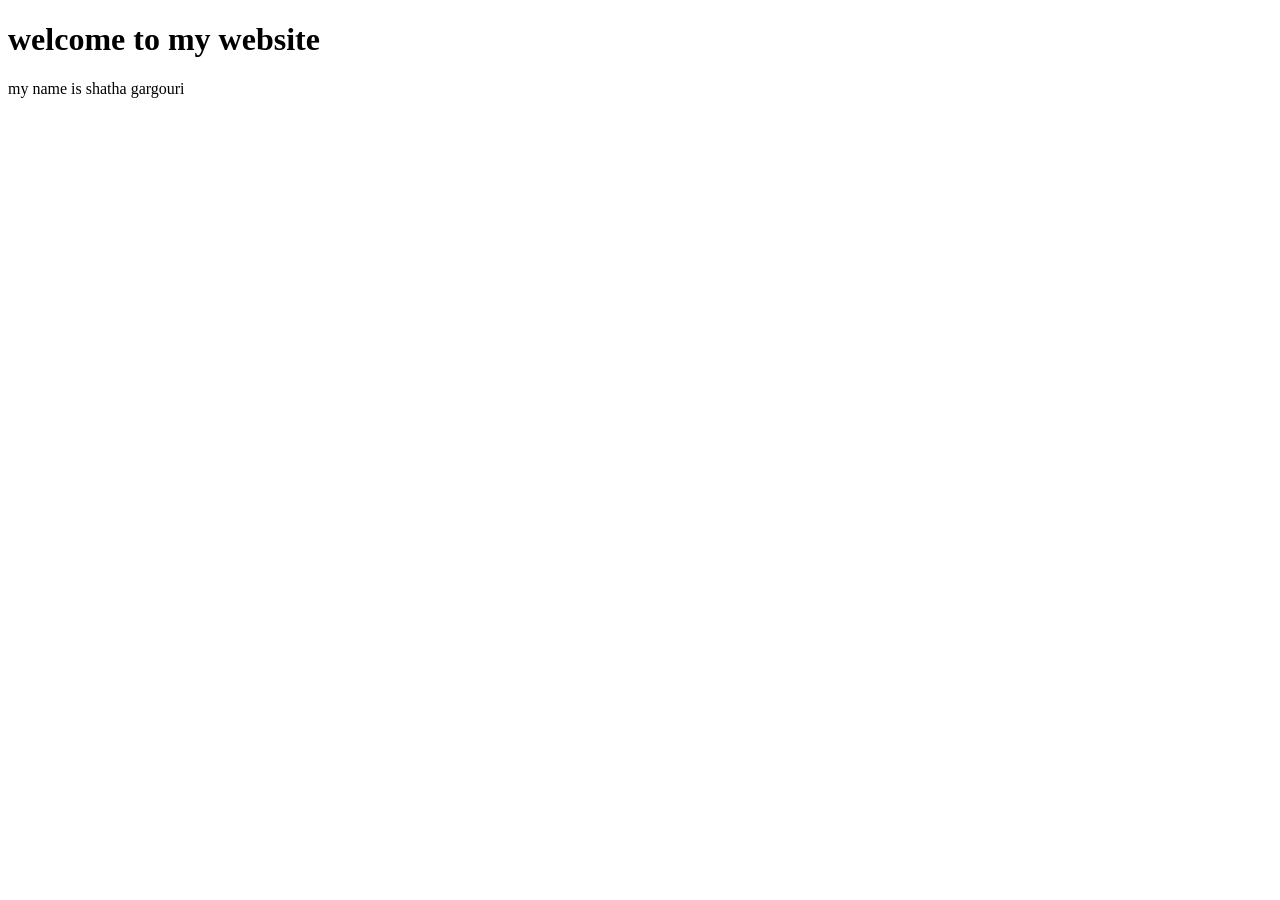
==== index.html @ 28a818b6 "web3" ====
<!DOCTYPE html>
<html>
    <head>
        <link rel="stylesheet" href="styles.css">
    </head>

    <body>

        <h1>welcome to my website</h1>
        <p>my name is shatha gargouri</p>
        
    </body>


</html>
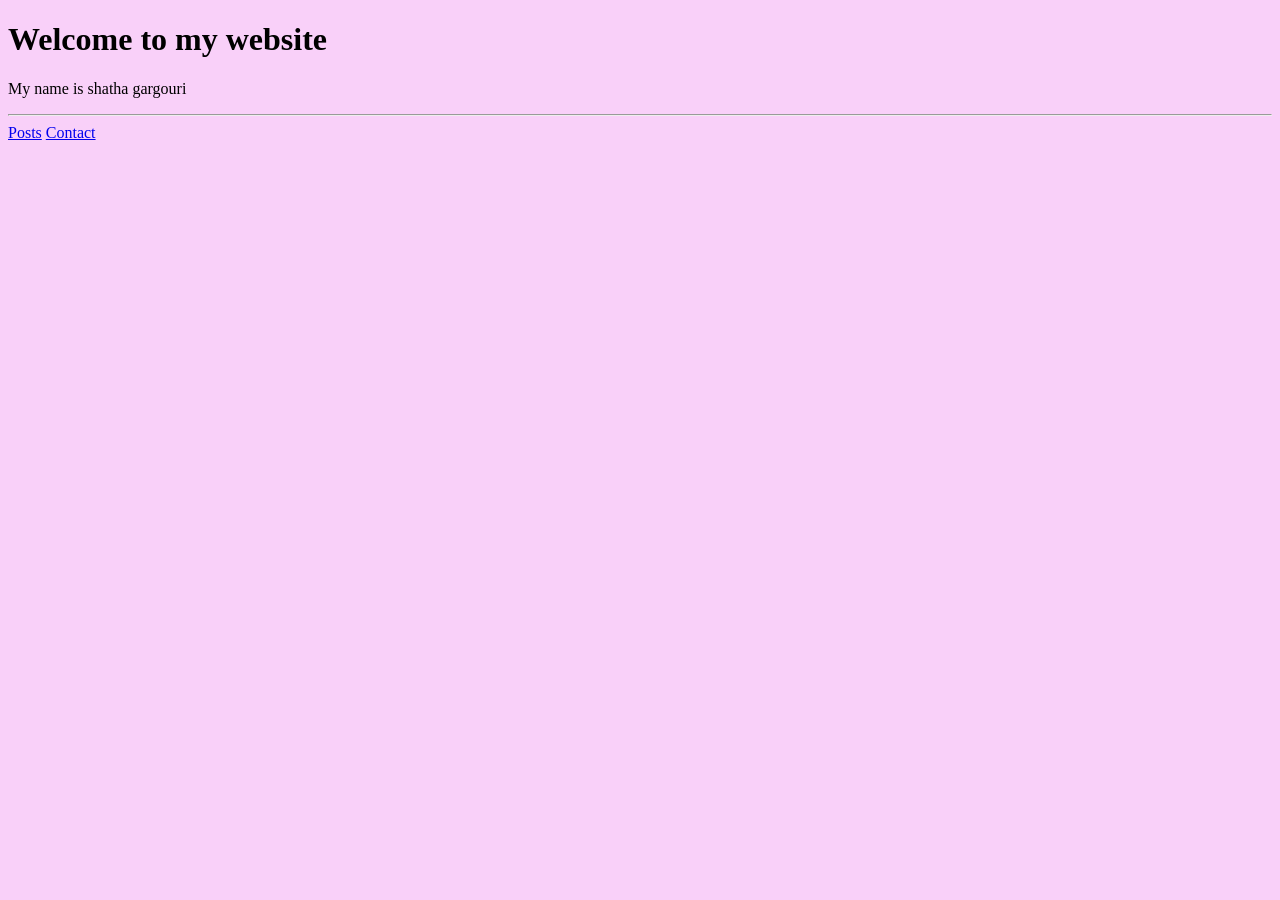
==== commit 54d10606: "hpc" ====
--- a/index.html
+++ b/index.html
@@ -1,15 +1,20 @@
 <!DOCTYPE html>
 <html>
-    <head>
-        <link rel="stylesheet" href="styles.css">
-    </head>
+<head>
+    <title>Home</title>
+    <link rel="stylesheet" href="css/styles home.css">
 
-    <body>
-
-        <h1>welcome to my website</h1>
-        <p>my name is shatha gargouri</p>
-        
-    </body>
+   
+</head>
+<body>
+    <h1>Welcome to my website</h1>
+    <p>My name is shatha gargouri</p>
+    <hr>
+</body>
 
 
+    <nav>
+    <a href="posts.html">Posts</a>
+    <a href="contact.html">Contact</a>
+    </nav>
 </html>
--- a/css/styles home.css
+++ b/css/styles home.css
@@ -0,0 +1,11 @@
+body {
+    background-color:rgb(249, 208, 249);
+}
+
+h1 {
+    color: black;
+}
+
+p {
+    color:black;
+}
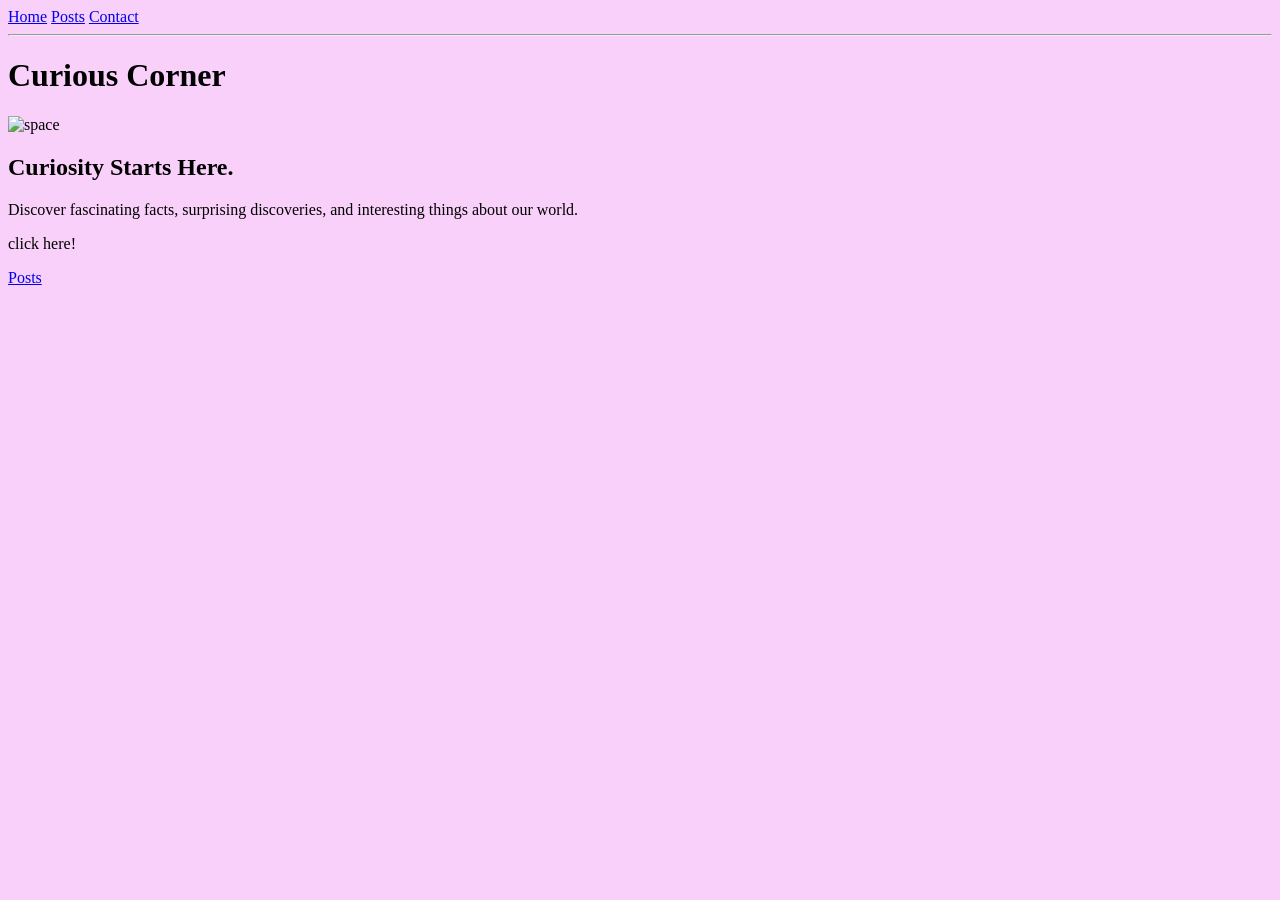
==== commit 4618ba2d: "15" ====
--- a/index.html
+++ b/index.html
@@ -1,20 +1,26 @@
 <!DOCTYPE html>
 <html>
 <head>
+
     <title>Home</title>
     <link rel="stylesheet" href="css/styles home.css">
-
-   
+ <nav>
+    <a href="index.html">Home</a>
+     <a href="posts.html">Posts</a>
+    <a href="contact.html">Contact</a>
+    </nav>
+    <hr>
 </head>
 <body>
-    <h1>Welcome to my website</h1>
-    <p>My name is shatha gargouri</p>
-    <hr>
+    <h1>Curious Corner</h1>    
+    <img src="c:\Users\Ag\OneDrive\Desktop\R.jpe" alt="space" width="500" height="300">
+    <h2>Curiosity Starts Here.</h2>
+    <p>Discover fascinating facts, surprising discoveries, and interesting things about our world.</p>
+
+    <p>click here!</p>
 </body>
-
-
-    <nav>
-    <a href="posts.html">Posts</a>
-    <a href="contact.html">Contact</a>
-    </nav>
+ 
+<nav>
+   <a href="posts.html">Posts</a>
+</nav>
 </html>
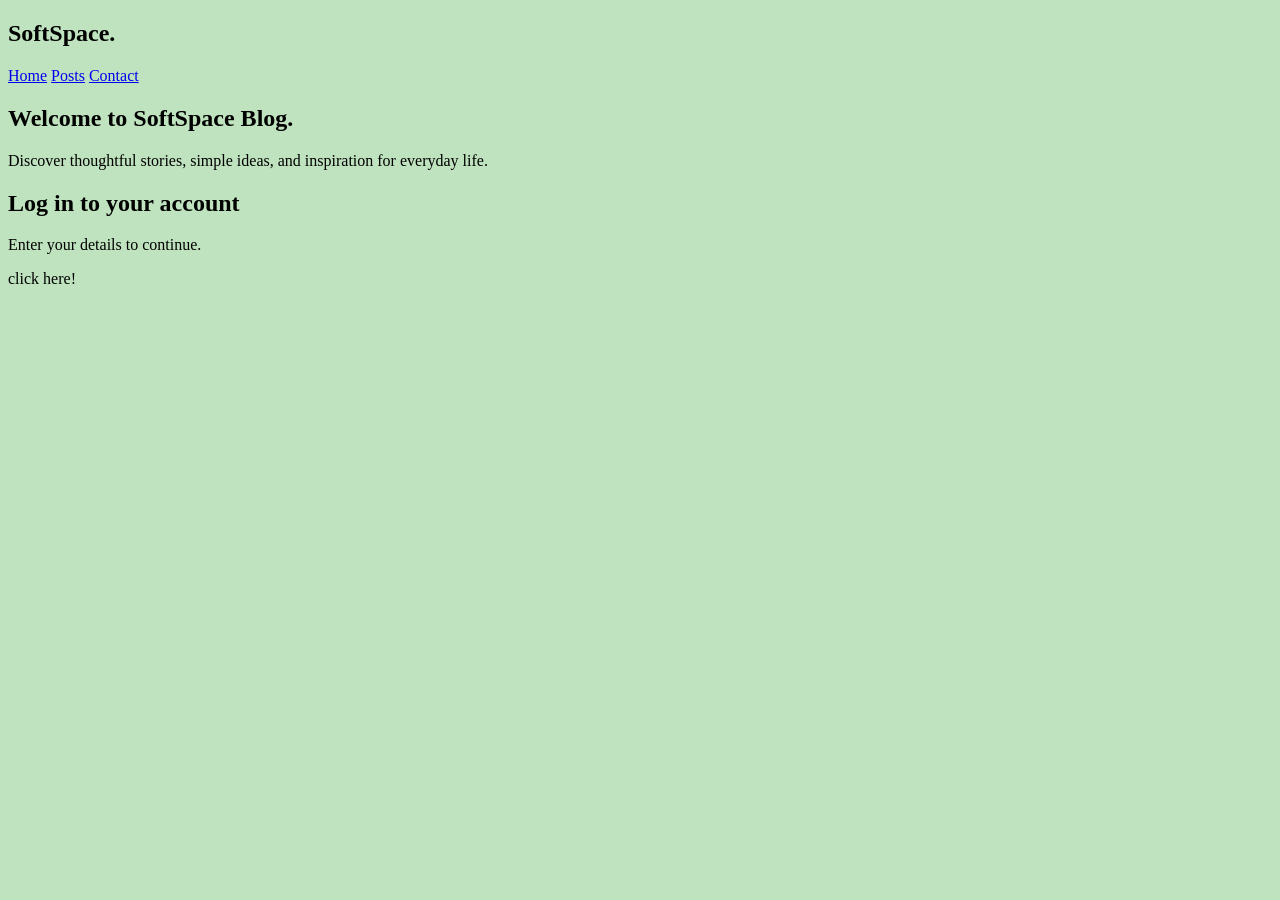
==== commit c7274c5f: "33" ====
--- a/index.html
+++ b/index.html
@@ -1,26 +1,31 @@
 <!DOCTYPE html>
 <html>
 <head>
+  <title>Home | SoftSpace Blog</title>
 
-    <title>Home</title>
     <link rel="stylesheet" href="css/styles home.css">
- <nav>
-    <a href="index.html">Home</a>
-     <a href="posts.html">Posts</a>
-    <a href="contact.html">Contact</a>
-    </nav>
-    <hr>
+
 </head>
 <body>
-    <h1>Curious Corner</h1>    
-    <img src="c:\Users\Ag\OneDrive\Desktop\R.jpe" alt="space" width="500" height="300">
-    <h2>Curiosity Starts Here.</h2>
-    <p>Discover fascinating facts, surprising discoveries, and interesting things about our world.</p>
-
+<header> 
+    <h2>SoftSpace.</h2>
+     <nav> 
+        <a href="index.html">Home</a> 
+        <a href="posts.html">Posts</a> 
+        <a href="contact.html">Contact</a> 
+    </nav> 
+</header>
+    <main> 
+        <section>
+             <h1>Welcome to SoftSpace Blog.</h1>
+            <p> Discover thoughtful stories, simple ideas, and inspiration for everyday life. </p> 
+        </section>  
+        <section>
+            <h2>Log in to your account</h2>
+            <p>Enter your details to continue.</p>
+        </section>
+    
     <p>click here!</p>
 </body>
  
-<nav>
-   <a href="posts.html">Posts</a>
-</nav>
 </html>
--- a/css/styles home.css
+++ b/css/styles home.css
@@ -1,7 +1,6 @@
 body {
-    background-color:rgb(249, 208, 249);
+    background-color:rgb(191, 227, 190);
 }
-
 h1 {
     color: black;
 }
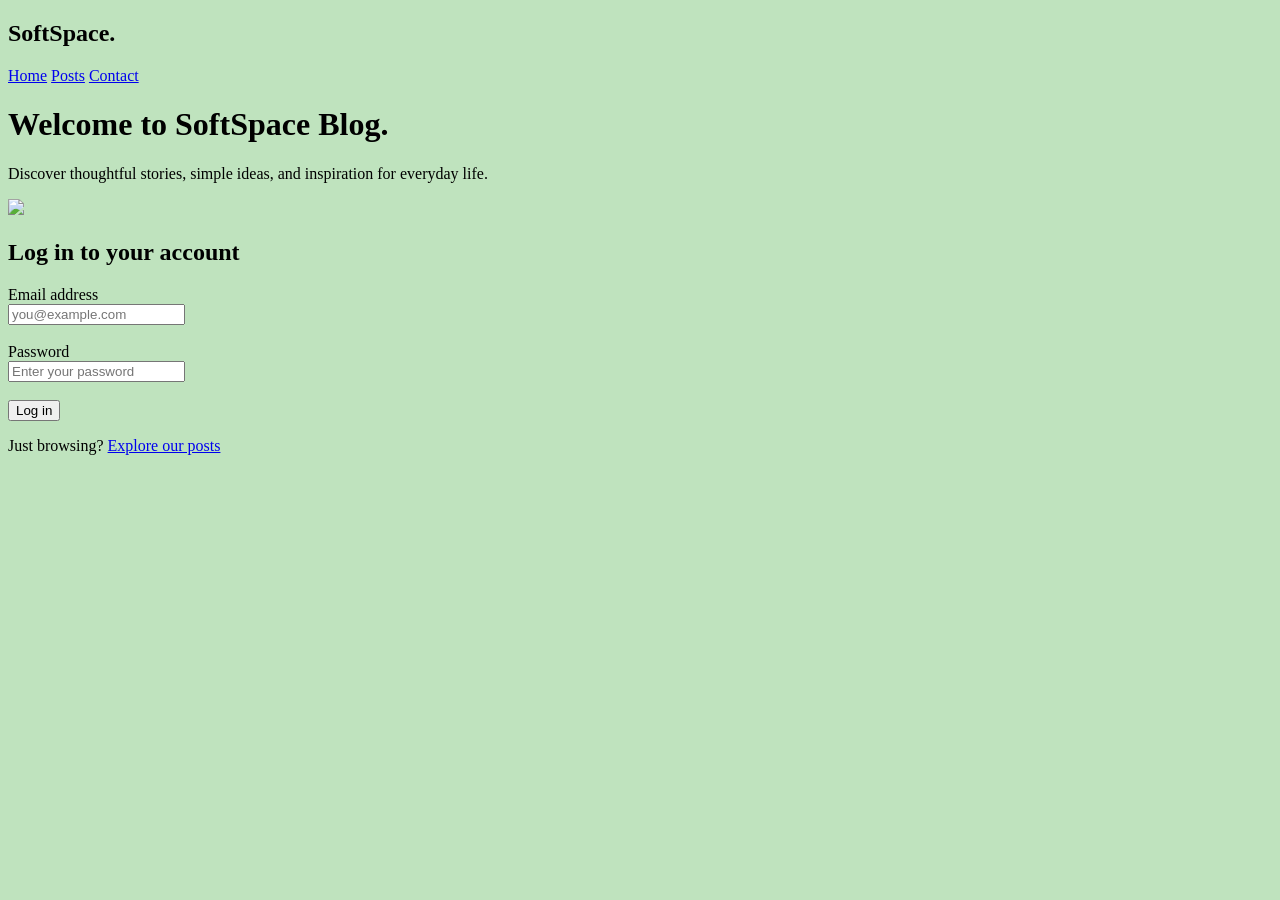
==== commit 0725c978: "without images" ====
--- a/index.html
+++ b/index.html
@@ -1,31 +1,69 @@
 <!DOCTYPE html>
 <html>
+
+
 <head>
   <title>Home | SoftSpace Blog</title>
+    <link rel="stylesheet" href="css/styles home.css">
+</head>
 
-    <link rel="stylesheet" href="css/styles home.css">
 
-</head>
+
+
 <body>
+
+
 <header> 
     <h2>SoftSpace.</h2>
+
      <nav> 
         <a href="index.html">Home</a> 
         <a href="posts.html">Posts</a> 
         <a href="contact.html">Contact</a> 
     </nav> 
 </header>
+
+
     <main> 
-        <section>
+        
+        <div>
              <h1>Welcome to SoftSpace Blog.</h1>
-            <p> Discover thoughtful stories, simple ideas, and inspiration for everyday life. </p> 
-        </section>  
-        <section>
+            <p> Discover thoughtful stories,
+                simple ideas, and inspiration for everyday life. </p>
+            <img src="images/index.jpg">
+ 
+       </div>
+
+
+        <div>
             <h2>Log in to your account</h2>
-            <p>Enter your details to continue.</p>
-        </section>
+
+        </div>
+
+        <form>
+
+            <label>Email address</label> 
+            <br> 
+
+            <input type="email" placeholder="you@example.com" required>
+            
+            <br><br> 
+             
+            <label>Password</label> 
+             <br> 
+
+             <input type="password" placeholder="Enter your password" required>
+            
+            <br><br> 
+            
+            <button type="submit">Log in</button> 
+        </form> 
+
+        <p>
+             Just browsing? <a href="posts.html">Explore our posts</a> 
+        </p>
+    </main>
     
-    <p>click here!</p>
 </body>
  
 </html>
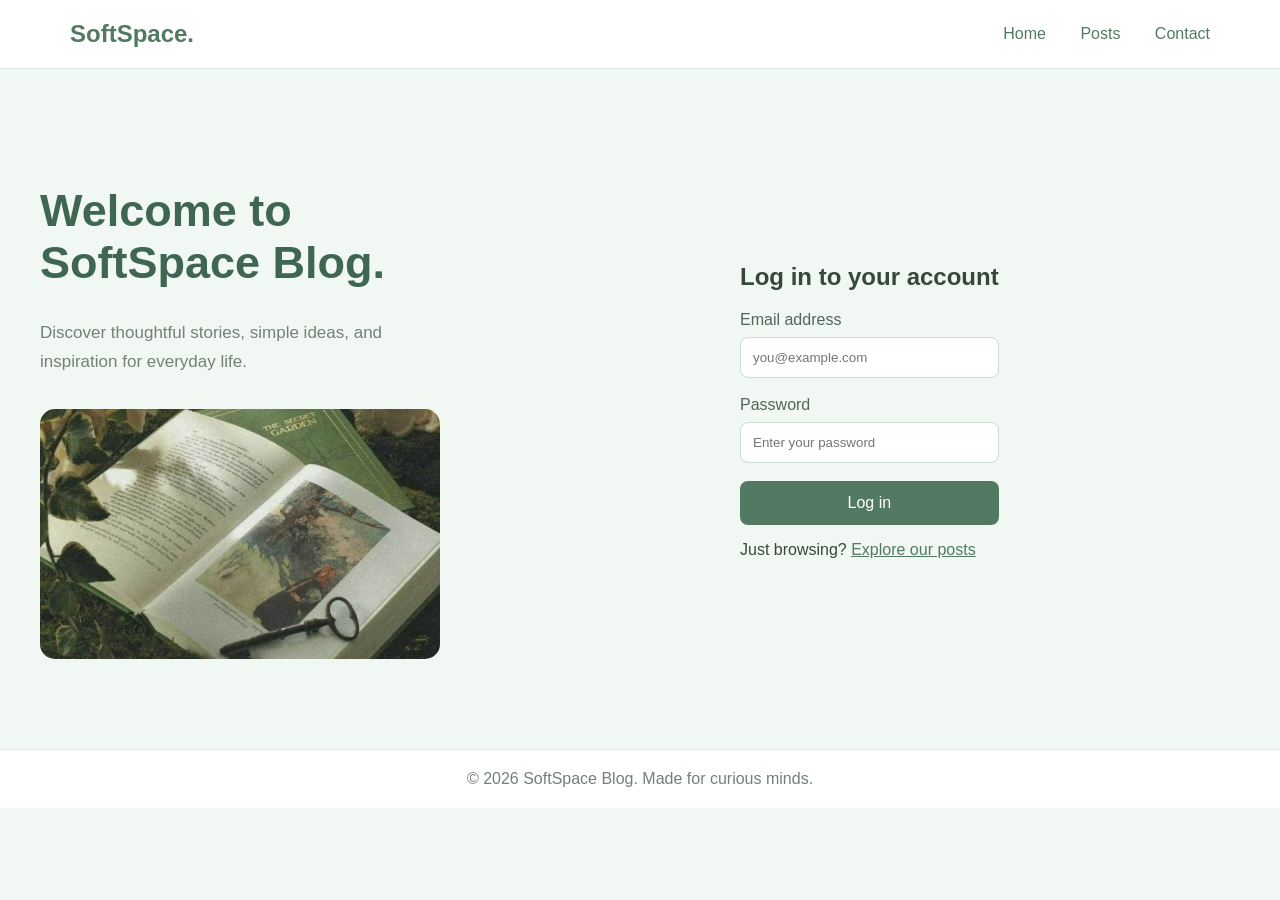
==== commit 7ecb1367: "99" ====
--- a/index.html
+++ b/index.html
@@ -35,12 +35,12 @@
        </div>
 
 
-        <div>
+     
+        <form>
+   <div>
             <h2>Log in to your account</h2>
 
         </div>
-
-        <form>
 
             <label>Email address</label> 
             <br> 
@@ -57,12 +57,19 @@
             <br><br> 
             
             <button type="submit">Log in</button> 
-        </form> 
+       
 
         <p>
              Just browsing? <a href="posts.html">Explore our posts</a> 
         </p>
+     </form> 
     </main>
+
+    <footer>
+
+    © 2026 SoftSpace Blog. Made for curious minds.
+
+    </footer>
     
 </body>
  
--- a/css/styles home.css
+++ b/css/styles home.css
@@ -1,10 +1,171 @@
 body {
-    background-color:rgb(191, 227, 190);
-}
-h1 {
-    color: black;
+    margin: 0;
+    font-family: Arial, sans-serif;     
+
+    background-color: #f1f7f2; 
+    color: #34483b;             /*front*/
 }
 
-p {
-    color:black;
+
+
+/*background */
+
+header {
+    background-color: white;
+    padding: 20px 70px;          /*حجم الشريط*/
+    display:flex;    /*تخلي العناصر مرتبه وجنب بعضهن*/
+    justify-content:space-between;   /*تحط في اكبر مسافة بيناتهن*/
+    align-items:center;             /*;تتحكم في ترتيب العناصر عموديًا داخل Flex.*/
+    border-bottom: 1px solid #dce9df;  /*line under the header*/
 }
+
+header h2 {
+    color: #527a63;
+    margin: 0;
+}
+
+nav a {
+    text-decoration: none; /* delete the line under the link */
+    color: #527a63;
+    margin-left: 30px; /*هنا نضع مسافة 30px على يسار كل رابط.*/
+}
+
+nav a:hover {
+    color: #86a991; /*يعني لما تمرري الماوس الرابط يتغير لونه.*/
+}
+
+
+
+main {
+    min-height: 600px; 
+
+    display:flex; /*تخلي العناصر مرتبه وجنب بعضهن*/
+    justify-content:flex;
+    align-items:center;   /*;تتحكم في ترتيب العناصر عموديًا داخل Flex.*/
+
+    gap: 300px; 
+
+    padding: 40px;
+}
+
+
+
+main > div:first-child { /*ول <div> موجود مباشرة داخل <main>.*/
+    width: 400px;
+}
+
+main > div:first-child h1 {
+    color: #3f6650;
+    font-size: 45px;
+}
+
+main > div:first-child p {
+    color: #718277;
+    font-size: 17px;
+    line-height: 1.7;
+}
+
+
+
+
+main > div:first-child img {
+    width: 400px;
+    height: 250px;
+
+    object-fit: cover;
+
+    border-radius: 15px;
+    margin-top: 15px;
+}
+
+
+
+main > div:last-child {
+    background-color: white;
+
+    width: 350px;
+
+    padding: 40px;
+
+    border-radius: 10px;/*الزاوية مدورة*/
+
+
+    box-shadow: 0 5px 20px #dce9df; /*ضيف ظلًا حول العنصر*/
+}
+
+main > div:last-child h2 {
+    color: #3f6650;
+}
+
+
+
+form label {
+    color: #52665a;
+}
+
+input {
+    width: 100%; /*جعل الـ input يأخذ عرض المساحة المتاحة بالكامل.*/
+
+    padding: 12px;
+
+    margin-top: 8px;
+
+    box-sizing: border-box; /*تجعل width: 100% تشمل الـ padding والـ border، وبالتالي لا يخرج الـ input خارج البطاقة.*/
+
+    border: 1px solid #ccdcd1;
+
+    border-radius: 8px;
+}
+
+input:focus {
+    outline: none;
+    border-color: #86a991;
+}
+
+
+
+
+button {
+    width: 100%;
+
+    padding: 13px;
+
+    background-color: #527a63;
+
+    color: white;
+
+    border: none;
+
+    border-radius: 8px;
+
+    font-size: 16px;
+}
+
+button:hover {
+    background-color: #3f6650;
+}
+
+
+
+a {
+    color: #527a63;
+}
+
+a:hover {
+    color: #86a991;
+}
+
+
+
+
+footer {
+    text-align: center;
+
+    padding: 20px;
+
+    background-color: white;
+
+    color: #718277;
+
+    border-top: 1px solid #dce9df;
+}
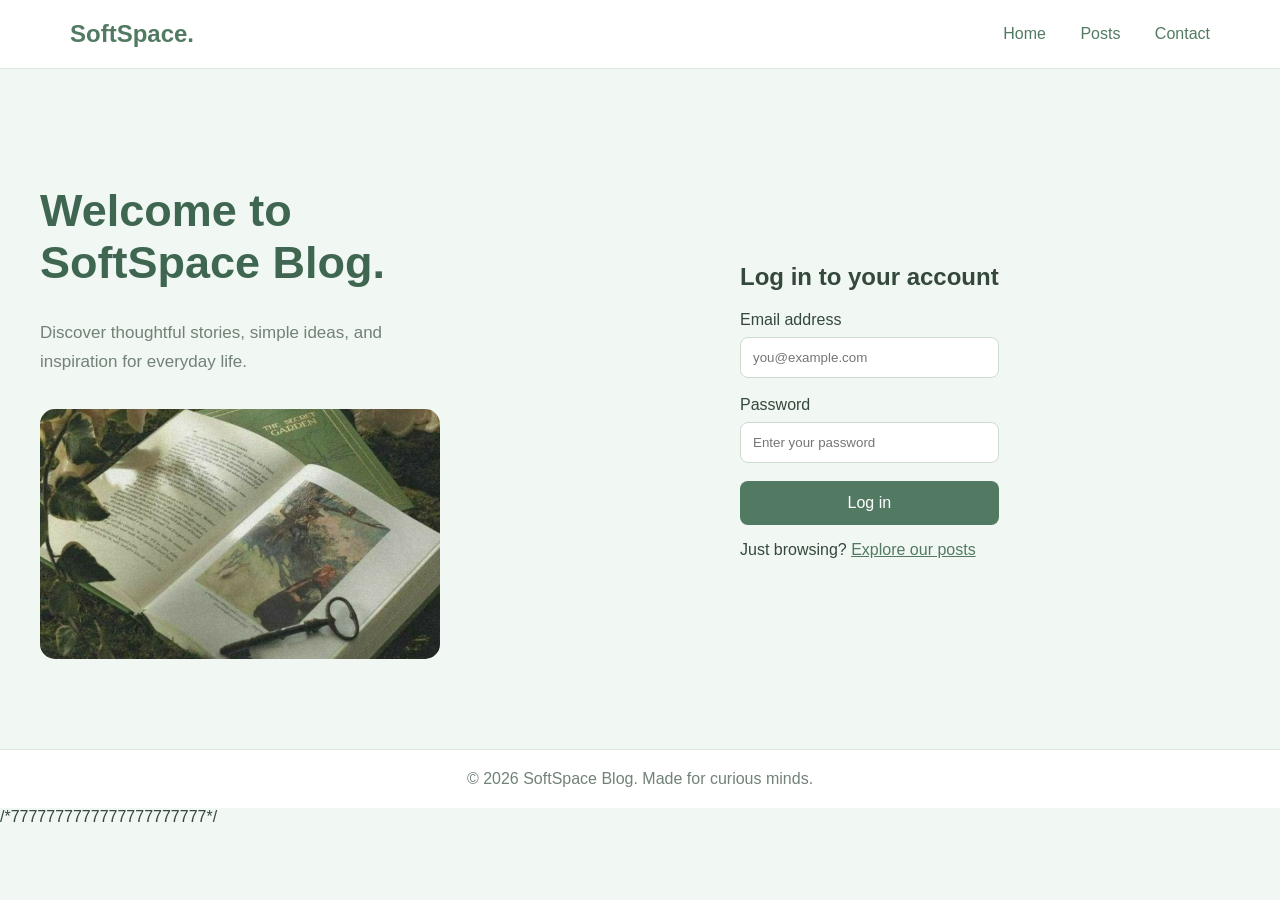
==== commit ea7a6725: "88888" ====
--- a/index.html
+++ b/index.html
@@ -37,7 +37,7 @@
 
      
         <form>
-   <div>
+        <div>
             <h2>Log in to your account</h2>
 
         </div>
@@ -73,4 +73,5 @@
     
 </body>
  
-</html>+</html>
+/*7777777777777777777777*/
--- a/css/styles home.css
+++ b/css/styles home.css
@@ -15,7 +15,7 @@
     padding: 20px 70px;          /*حجم الشريط*/
     display:flex;    /*تخلي العناصر مرتبه وجنب بعضهن*/
     justify-content:space-between;   /*تحط في اكبر مسافة بيناتهن*/
-    align-items:center;             /*;تتحكم في ترتيب العناصر عموديًا داخل Flex.*/
+    align-items:center;             /*نفس المستوى العمودي.*/
     border-bottom: 1px solid #dce9df;  /*line under the header*/
 }
 
@@ -40,7 +40,7 @@
     min-height: 600px; 
 
     display:flex; /*تخلي العناصر مرتبه وجنب بعضهن*/
-    justify-content:flex;
+    justify-content:flex; /*nothing*/
     align-items:center;   /*;تتحكم في ترتيب العناصر عموديًا داخل Flex.*/
 
     gap: 300px; 
@@ -79,7 +79,6 @@
 }
 
 
-
 main > div:last-child {
     background-color: white;
 
@@ -99,9 +98,6 @@
 
 
 
-form label {
-    color: #52665a;
-}
 
 input {
     width: 100%; /*جعل الـ input يأخذ عرض المساحة المتاحة بالكامل.*/
@@ -116,13 +112,6 @@
 
     border-radius: 8px;
 }
-
-input:focus {
-    outline: none;
-    border-color: #86a991;
-}
-
-
 
 
 button {
